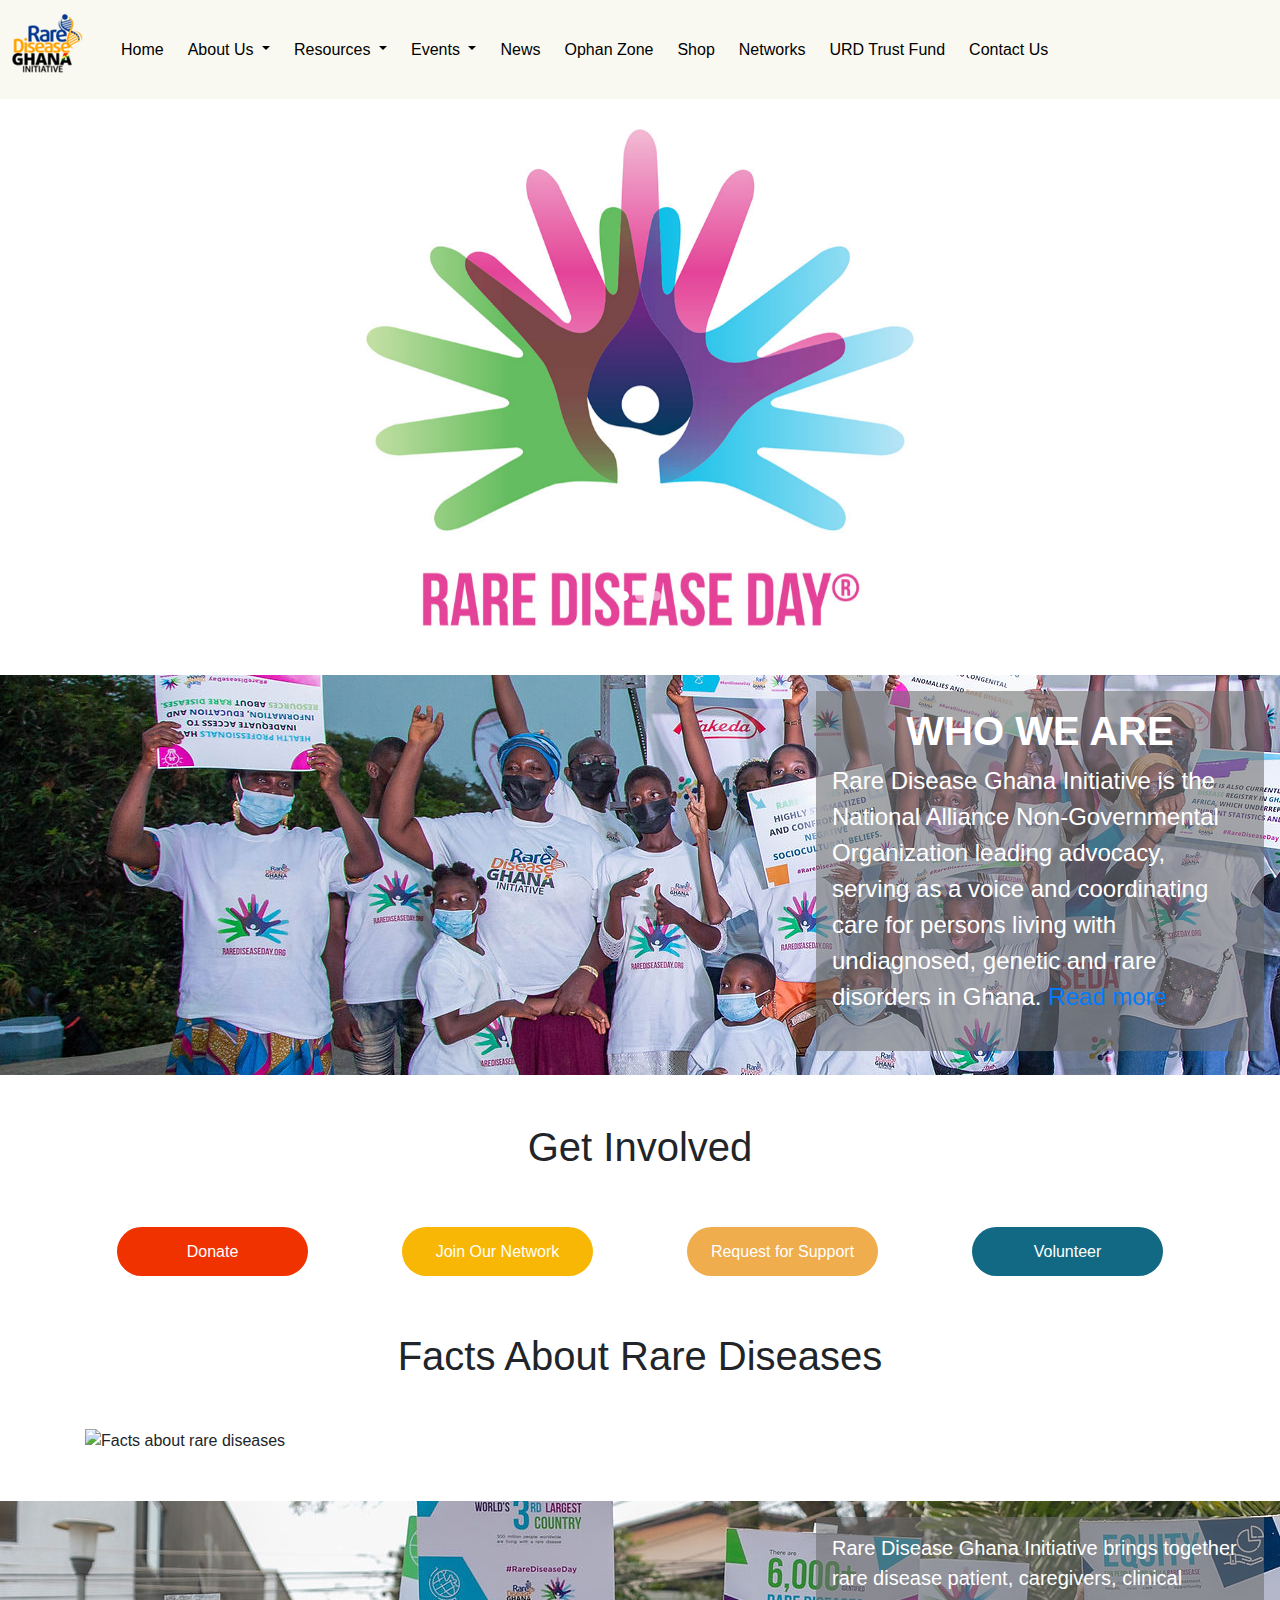
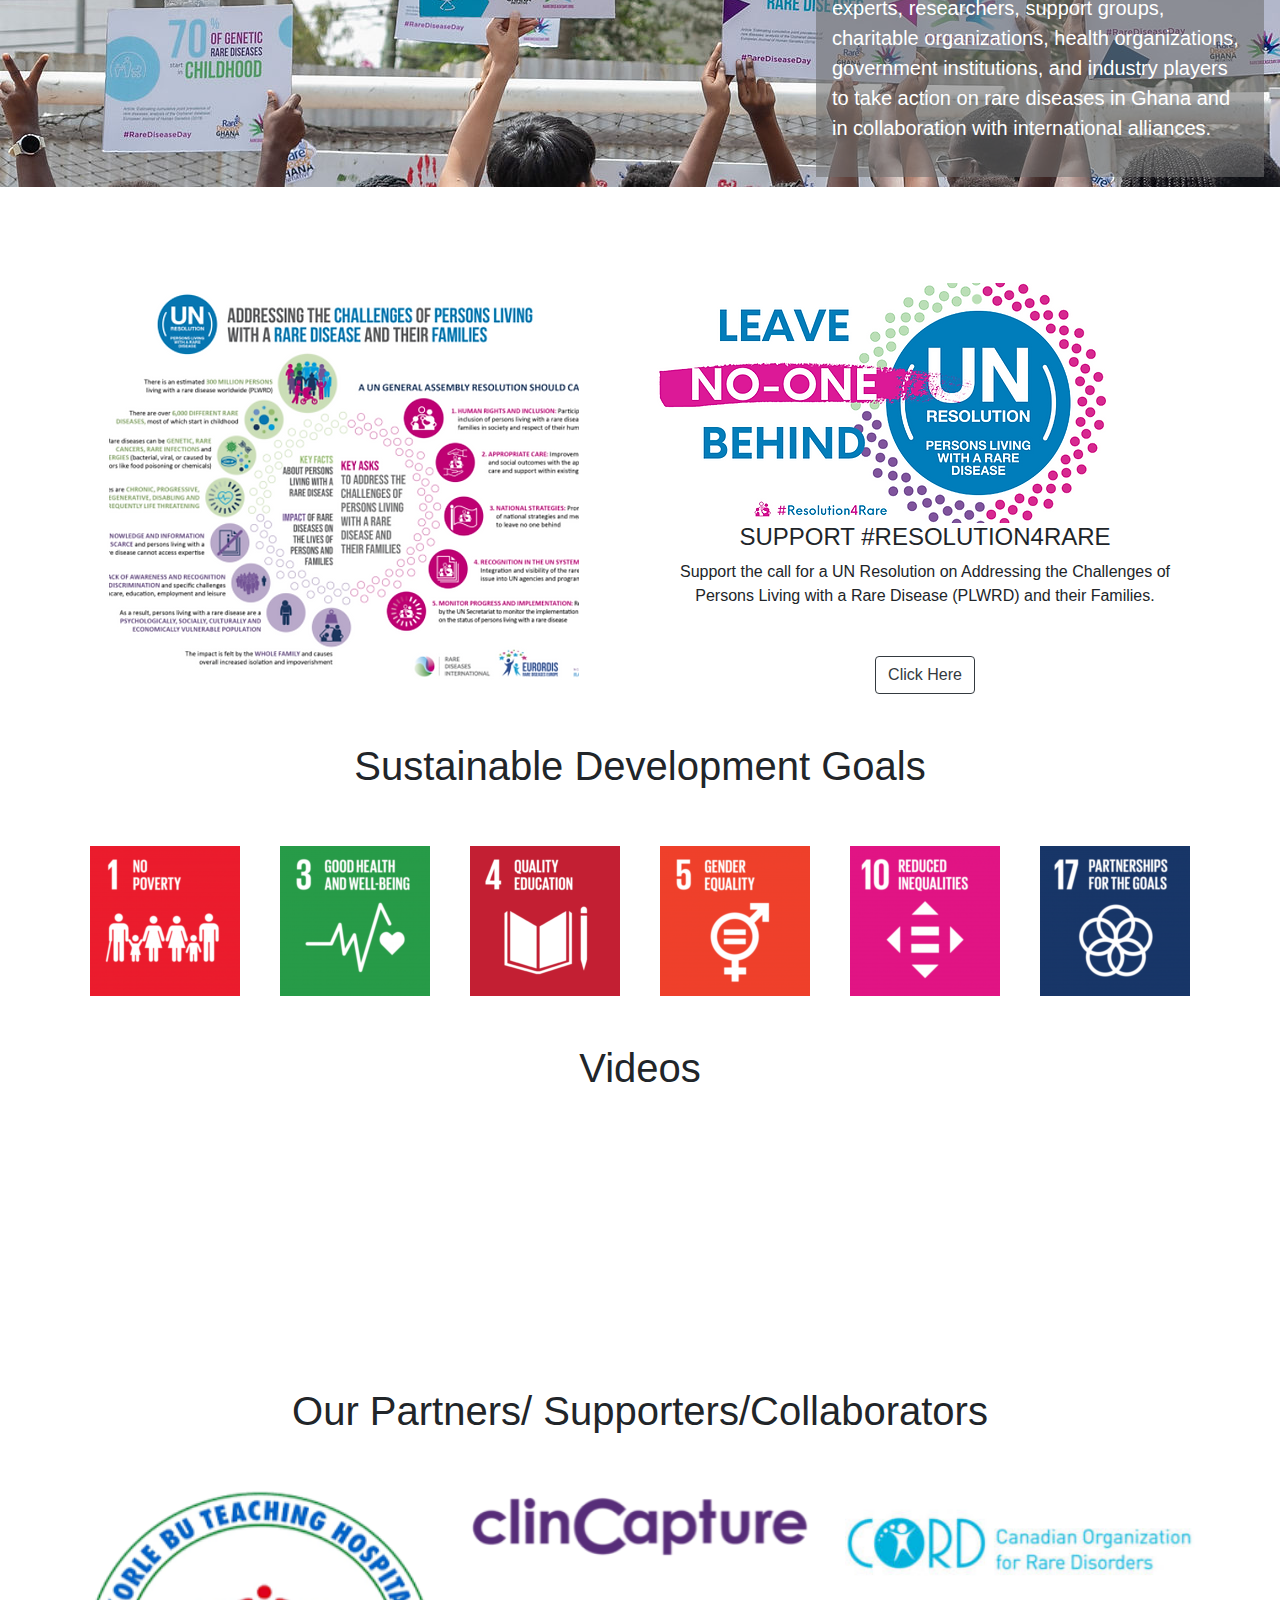
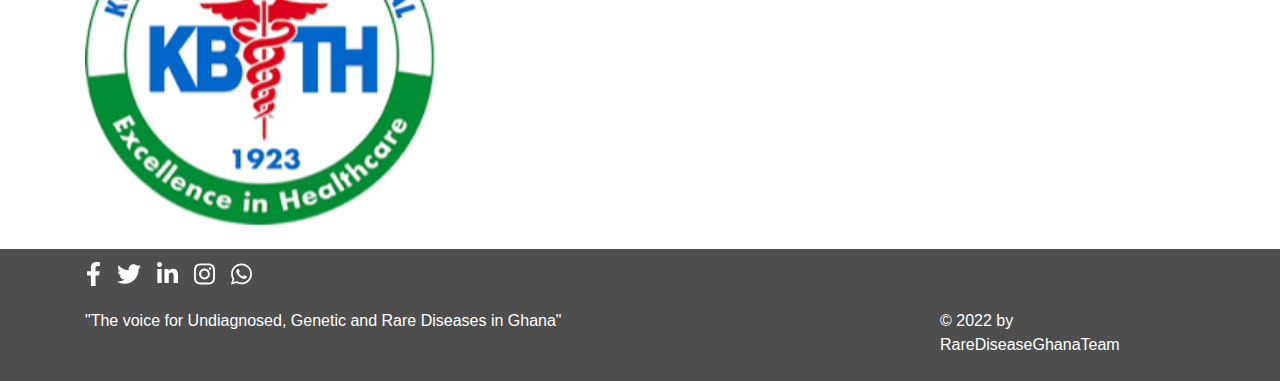
==== index.html @ 5d654ef2 "initial  commit" ====
<!DOCTYPE html>
<html lang="en">
  <head>
    <meta charset="UTF-8" />
    <meta http-equiv="X-UA-Compatible" content="IE=edge" />
    <meta name="viewport" content="width=device-width, initial-scale=1.0" />
    <title>Rare Disease Ghana Initiative | Home</title>
    <link
      rel="icon"
      type="image/x-icon"
      href="/img/RDGI-Logo-e1561934527155.png"
    />
    <!-- bootstrap css  -->
    <link rel="stylesheet" href="/css/bootstrap.min.css" />
    <!-- main css  -->
    <link rel="stylesheet" href="/css/style.css" />
    <!-- font awesome  -->
    <script src="/js/all.js"></script>
  </head>
  <body>
    <!-- navbar -->
    <section class="navbar-section mb-4">
      <nav id="nav-bar" class="navbar navbar-expand-lg">
        <a class="navbar-brand" href="/index.html"
          ><img src="/img/RDGI-Logo-e1561934527155.png" alt="RDGI Logo"
        /></a>
        <button
          class="navbar-toggler"
          type="button"
          data-toggle="collapse"
          data-target="#navbarSupportedContent"
          aria-controls="navbarSupportedContent"
          aria-expanded="false"
          aria-label="Toggle navigation"
        >
          <i class="fa-solid fa-bars hamburger-btn"></i>
        </button>

        <div class="collapse navbar-collapse" id="navbarSupportedContent">
          <ul class="navbar-nav mr-auto">
            <li class="nav-item">
              <a class="nav-link myNav-link" href="/index.html">Home</a>
            </li>
            <li class="nav-item dropdown">
              <a
                class="nav-link myNav-link dropdown-toggle"
                href="#"
                id="navbarDropdown"
                role="button"
                data-toggle="dropdown"
                aria-expanded="false"
              >
                About Us
              </a>
              <div class="dropdown-menu" aria-labelledby="navbarDropdown">
                <a class="dropdown-item" href="#">About RDGI</a>
                <a class="dropdown-item" href="#">Our Team</a>
              </div>
            </li>
            <li class="nav-item dropdown">
              <a
                class="nav-link myNav-link dropdown-toggle"
                href="#"
                id="navbarDropdown"
                role="button"
                data-toggle="dropdown"
                aria-expanded="false"
              >
                Resources
              </a>
              <div class="dropdown-menu" aria-labelledby="navbarDropdown">
                <a class="dropdown-item" href="#">List of Rare Diseases</a>
              </div>
            </li>
            <li class="nav-item dropdown">
              <a
                class="nav-link myNav-link dropdown-toggle"
                href="#"
                id="navbarDropdown"
                role="button"
                data-toggle="dropdown"
                aria-expanded="false"
              >
                Events
              </a>
              <div class="dropdown-menu" aria-labelledby="navbarDropdown">
                <a class="dropdown-item" href="#">Rare Disease Day</a>
                <a class="dropdown-item" href="#"
                  >African Summit on Rare Diseases</a
                >
              </div>
            </li>
            <li class="nav-item">
              <a class="nav-link myNav-link" href="#">News</a>
            </li>
            <li class="nav-item">
              <a class="nav-link myNav-link">Ophan Zone</a>
            </li>
            <li class="nav-item">
              <a class="nav-link myNav-link">Shop</a>
            </li>
            <li class="nav-item">
              <a class="nav-link myNav-link">Networks</a>
            </li>
            <li class="nav-item">
              <a class="nav-link myNav-link">URD Trust Fund</a>
            </li>
            <li class="nav-item">
              <a class="nav-link myNav-link">Contact Us</a>
            </li>
          </ul>
        </div>
      </nav>
    </section>
    <!-- end of navbar  -->

    <!-- carousel section  -->
    <section class="first-carousel">
      <div class="container">
        <div class="row">
          <div
            id="carouselExampleIndicators"
            class="carousel slide"
            data-ride="carousel"
          >
            <ol class="carousel-indicators">
              <li
                data-target="#carouselExampleIndicators"
                data-slide-to="0"
                class="active"
              ></li>
              <li
                data-target="#carouselExampleIndicators"
                data-slide-to="1"
              ></li>
              <li
                data-target="#carouselExampleIndicators"
                data-slide-to="2"
              ></li>
            </ol>
            <div class="carousel-inner">
              <div class="carousel-item active">
                <img
                  src="/img/first carousel/Rare-Disease-Day-Logo.jpg"
                  class="d-block w-100"
                  alt="..."
                />
              </div>
              <div class="carousel-item">
                <img
                  src="/img/first carousel/WBDDLOGO.jpg"
                  class="d-block w-100"
                  alt="..."
                />
              </div>
              <div class="carousel-item">
                <img
                  src="/img/first carousel/3.jpg"
                  class="d-block w-100"
                  alt="..."
                />
              </div>
            </div>
            <button
              class="carousel-control-prev"
              type="button"
              data-target="#carouselExampleIndicators"
              data-slide="prev"
            >
              <span
                class="carousel-control-prev-icon"
                aria-hidden="true"
              ></span>
              <span class="sr-only">Previous</span>
            </button>
            <button
              class="carousel-control-next"
              type="button"
              data-target="#carouselExampleIndicators"
              data-slide="next"
            >
              <span
                class="carousel-control-next-icon"
                aria-hidden="true"
              ></span>
              <span class="sr-only">Next</span>
            </button>
          </div>
        </div>
      </div>
    </section>
    <!-- end carousel section  -->

    <!-- who we are section -->
    <section class="who-we-are">
      <div class="container-fluid">
        <div class="row my-text-box">
          <div class="text-box">
            <h1 class="text-center">WHO WE ARE</h1>
            <p class="lead">
              Rare Disease Ghana Initiative is the National Alliance
              Non-Governmental Organization leading advocacy, serving as a voice
              and coordinating care for persons living with undiagnosed, genetic
              and rare disorders in Ghana. <a href="#">Read more</a>
            </p>
          </div>
        </div>
      </div>
    </section>
    <!--end of who we are section -->
    <section>
      <div class="container">
        <div class="row">
          <h1 class="mx-auto mb-5">Get Involved</h1>
        </div>
        <div class="row text-center mb-5">
          <div class="col-sm-12 col-md-3 my-2">
            <a target="_blank" href="https://paystack.com/pay/rarediseaseghana"
              ><button type="button" class="w-75 donate-btn">Donate</button></a
            >
          </div>
          <div class="col-xs-12 col-md-3 my-2">
            <a href="#"
              ><button type="button" class="w-75 join-network-btn">
                Join Our Network
              </button></a
            >
          </div>
          <div class="col-xs-12 col-md-3 my-2">
            <a href="#"
              ><button type="button" class="w-75 support-btn">
                Request for Support
              </button></a
            >
          </div>
          <div class="col-xs-12 col-md-3 my-2">
            <a href="#"
              ><button type="button" class="w-75 volunteer-btn">
                Volunteer
              </button></a
            >
          </div>
        </div>
        <div class="row">
          <h1 class="mx-auto mb-5">Facts About Rare Diseases</h1>
        </div>
        <div class="row">
          <div class="col-md-12">
            <img
              src="/img/2aa396_e952e46faa68457cb1703805becd029f_mv2.gif"
              alt="Facts about rare diseases"
              class="img-fluid"
            />
          </div>
        </div>
      </div>
    </section>
    <!-- who we are section -->
    <section class="who-we-are2">
      <div class="container-fluid">
        <div class="row my-text-box2">
          <div class="text-box2">
            <p class="lead">
              Rare Disease Ghana Initiative brings together rare disease
              patient, caregivers, clinical experts, researchers, support
              groups, charitable organizations, health organizations, government
              institutions, and industry players to take action on rare diseases
              in Ghana and in collaboration with international alliances.
            </p>
          </div>
        </div>
      </div>
    </section>
    <!--end of who we are section -->
    <div class="container">
      <div class="row">
        <div class="col-md-6 mt-5">
          <img src="/img/un1.png" alt="" class="img-fluid" />
        </div>
        <div class="col-md-6 mt-5">
          <img src="/img/un2.png" alt="" class="img-fluid" />
          <h4 class="text-center">SUPPORT #RESOLUTION4RARE</h4>
          <p class="text-center">
            Support the call for a UN Resolution on Addressing the Challenges of
            Persons Living with a Rare Disease (PLWRD) and their Families.
          </p>
          <a
            class="d-flex justify-content-center my-5"
            target="blank"
            href="https://www.rarediseasesinternational.org/resolution4rare/"
            ><button type="button" class="btn btn-outline-dark">
              Click Here
            </button></a
          >
        </div>
      </div>
    </div>
    <div class="container">
      <div class="row text-center">
        <div class="col-md-12">
          <h1>Sustainable Development Goals</h1>
        </div>
        <div class="col-xl-2 col-md-4 col-sm-6 mt-5">
          <img src="/img/1.png" alt="" class="img-fluid" />
        </div>
        <div class="col-xl-2 col-md-4 col-sm-6 mt-5">
          <img src="/img/3.png" alt="" class="img-fluid" />
        </div>
        <div class="col-xl-2 col-md-4 col-sm-6 mt-5">
          <img src="/img/4.png" alt="" class="img-fluid" />
        </div>
        <div class="col-xl-2 col-md-4 col-sm-6 mt-5">
          <img src="/img/5.png" alt="" class="img-fluid" />
        </div>
        <div class="col-xl-2 col-md-4 col-sm-6 mt-5">
          <img src="/img/10.png" alt="" class="img-fluid" />
        </div>
        <div class="col-xl-2 col-md-4 col-sm-6 mt-5">
          <img src="/img/17.png" alt="" class="img-fluid" />
        </div>
      </div>
    </div>
    <!-- gallery and videos  -->
    <div class="container my-5">
      <div class="row text-center">
        <div class="col-md-12">
          <h1>Videos</h1>
        </div>
        <div class="col-lg-3 col-md-6 mt-5">
          <div style="padding: 56.25% 0 0 0; position: relative">
            <iframe
              src="https://player.vimeo.com/video/656522243?h=71002b35ba"
              style="
                position: absolute;
                top: 0;
                left: 0;
                width: 100%;
                height: 100%;
              "
              frameborder="0"
              allow="autoplay; fullscreen; picture-in-picture"
              allowfullscreen
            ></iframe>
          </div>
        </div>
        <div class="col-lg-3 col-md-6 mt-5">
          <div style="padding: 56.25% 0 0 0; position: relative">
            <iframe
              src="https://player.vimeo.com/video/530072426?h=8d9e845bf3"
              style="
                position: absolute;
                top: 0;
                left: 0;
                width: 100%;
                height: 100%;
              "
              frameborder="0"
              allow="autoplay; fullscreen; picture-in-picture"
              allowfullscreen
            ></iframe>
          </div>
          <script src="https://player.vimeo.com/api/player.js"></script>
        </div>
        <div class="col-lg-3 col-md-6 mt-5">
          <div style="padding: 56.25% 0 0 0; position: relative">
            <iframe
              src="https://player.vimeo.com/video/700784748?h=9653c1f089"
              style="
                position: absolute;
                top: 0;
                left: 0;
                width: 100%;
                height: 100%;
              "
              frameborder="0"
              allow="autoplay; fullscreen; picture-in-picture"
              allowfullscreen
            ></iframe>
          </div>
        </div>
        <div class="col-lg-3 col-md-6 mt-5">
          <div style="padding: 56.25% 0 0 0; position: relative">
            <iframe
              src="https://player.vimeo.com/video/596392560?h=4a3fab17b1"
              style="
                position: absolute;
                top: 0;
                left: 0;
                width: 100%;
                height: 100%;
              "
              frameborder="0"
              allow="autoplay; fullscreen; picture-in-picture"
              allowfullscreen
            ></iframe>
          </div>
        </div>
      </div>
    </div>
    <!-- end of gallery and videos  -->

    <!-- Partners/ Supporters/Collaborators section  -->
    <section class="Partners-Supporters-Collaborators">
      <div class="container">
        <div class="row text-center">
          <div class="col-md-12 my-5">
            <h1>Our Partners/ Supporters/Collaborators</h1>
          </div>
          <div class="d-none d-md-block d-lg-block col-md-4">
            <div
              id="carouselExampleSlidesOnly"
              class="carousel slide"
              data-ride="carousel"
            >
              <div class="carousel-inner">
                <div class="carousel-item active">
                  <img
                    src="/Partners Supporters Collaborators/1.png"
                    class="d-block w-100"
                    alt="..."
                  />
                </div>
                <div class="carousel-item">
                  <img
                    src="/Partners Supporters Collaborators/2.jpeg"
                    class="d-block w-100"
                    alt="..."
                  />
                </div>
                <div class="carousel-item">
                  <img
                    src="/Partners Supporters Collaborators/3.png"
                    class="d-block w-100"
                    alt="..."
                  />
                </div>
                <div class="carousel-item">
                  <img
                    src="/Partners Supporters Collaborators/4.png"
                    class="d-block w-100"
                    alt="..."
                  />
                </div>
                <div class="carousel-item">
                  <img
                    src="/Partners Supporters Collaborators/5.png"
                    class="d-block w-100"
                    alt="..."
                  />
                </div>
                <div class="carousel-item">
                  <img
                    src="/Partners Supporters Collaborators/6.jpg"
                    class="d-block w-100"
                    alt="..."
                  />
                </div>
                <div class="carousel-item">
                  <img
                    src="/Partners Supporters Collaborators/7.jpg"
                    class="d-block w-100"
                    alt="..."
                  />
                </div>
                <div class="carousel-item">
                  <img
                    src="/Partners Supporters Collaborators/8.png"
                    class="d-block w-100"
                    alt="..."
                  />
                </div>
                <div class="carousel-item">
                  <img
                    src="/Partners Supporters Collaborators/9.png"
                    class="d-block w-100"
                    alt="..."
                  />
                </div>
              </div>
            </div>
          </div>
          <div class="d-none d-md-block d-lg-block col-md-4">
            <div
              id="carouselExampleSlidesOnly"
              class="carousel slide"
              data-ride="carousel"
            >
              <div class="carousel-inner">
                <div class="carousel-item active">
                  <img
                    src="/Partners Supporters Collaborators/10.png"
                    class="d-block w-100"
                    alt="..."
                  />
                </div>
                <div class="carousel-item">
                  <img
                    src="/Partners Supporters Collaborators/11.jpg"
                    class="d-block w-100"
                    alt="..."
                  />
                </div>
                <div class="carousel-item">
                  <img
                    src="/Partners Supporters Collaborators/12.png"
                    class="d-block w-100"
                    alt="..."
                  />
                </div>
                <div class="carousel-item">
                  <img
                    src="/Partners Supporters Collaborators/13.png"
                    class="d-block w-100"
                    alt="..."
                  />
                </div>
                <div class="carousel-item">
                  <img
                    src="/Partners Supporters Collaborators/14.png"
                    class="d-block w-100"
                    alt="..."
                  />
                </div>
                <div class="carousel-item">
                  <img
                    src="/Partners Supporters Collaborators/15.jpg"
                    class="d-block w-100"
                    alt="..."
                  />
                </div>
                <div class="carousel-item">
                  <img
                    src="/Partners Supporters Collaborators/16.jpeg"
                    class="d-block w-100"
                    alt="..."
                  />
                </div>
                <div class="carousel-item">
                  <img
                    src="/Partners Supporters Collaborators/17.png"
                    class="d-block w-100"
                    alt="..."
                  />
                </div>
                <div class="carousel-item">
                  <img
                    src="/Partners Supporters Collaborators/18.png"
                    class="d-block w-100"
                    alt="..."
                  />
                </div>
              </div>
            </div>
          </div>
          <div class="d-none d-md-block d-lg-block col-md-4">
            <div
              id="carouselExampleSlidesOnly"
              class="carousel slide"
              data-ride="carousel"
            >
              <div class="carousel-inner">
                <div class="carousel-item active">
                  <img
                    src="/Partners Supporters Collaborators/19.jpg"
                    class="d-block w-100"
                    alt="..."
                  />
                </div>
                <div class="carousel-item">
                  <img
                    src="/Partners Supporters Collaborators/20.png"
                    class="d-block w-100"
                    alt="..."
                  />
                </div>
                <div class="carousel-item">
                  <img
                    src="/Partners Supporters Collaborators/21.png"
                    class="d-block w-100"
                    alt="..."
                  />
                </div>
                <div class="carousel-item">
                  <img
                    src="/Partners Supporters Collaborators/22.png"
                    class="d-block w-100"
                    alt="..."
                  />
                </div>
                <div class="carousel-item">
                  <img
                    src="/Partners Supporters Collaborators/23.png"
                    class="d-block w-100"
                    alt="..."
                  />
                </div>
                <div class="carousel-item">
                  <img
                    src="/Partners Supporters Collaborators/24.png"
                    class="d-block w-100"
                    alt="..."
                  />
                </div>
                <div class="carousel-item">
                  <img
                    src="/Partners Supporters Collaborators/25.jpg"
                    class="d-block w-100"
                    alt="..."
                  />
                </div>
                <div class="carousel-item">
                  <img
                    src="/Partners Supporters Collaborators/26.png"
                    class="d-block w-100"
                    alt="..."
                  />
                </div>
                <div class="carousel-item">
                  <img
                    src="/Partners Supporters Collaborators/28.png"
                    class="d-block w-100"
                    alt="..."
                  />
                </div>
              </div>
            </div>
          </div>
          <div class="d-none d-md-none d-sm-block d-xs-block col-sm-12">
            <div
              id="carouselExampleSlidesOnly"
              class="carousel slide"
              data-ride="carousel"
            >
              <div class="carousel-inner">
                <div class="carousel-item active">
                  <img
                    src="/Partners Supporters Collaborators/1.png"
                    class="d-block w-100"
                    alt="..."
                  />
                </div>
                <div class="carousel-item">
                  <img
                    src="/Partners Supporters Collaborators/2.jpeg"
                    class="d-block w-100"
                    alt="..."
                  />
                </div>
                <div class="carousel-item">
                  <img
                    src="/Partners Supporters Collaborators/3.png"
                    class="d-block w-100"
                    alt="..."
                  />
                </div>
                <div class="carousel-item">
                  <img
                    src="/Partners Supporters Collaborators/4.png"
                    class="d-block w-100"
                    alt="..."
                  />
                </div>
                <div class="carousel-item">
                  <img
                    src="/Partners Supporters Collaborators/5.png"
                    class="d-block w-100"
                    alt="..."
                  />
                </div>
                <div class="carousel-item">
                  <img
                    src="/Partners Supporters Collaborators/6.jpg"
                    class="d-block w-100"
                    alt="..."
                  />
                </div>
                <div class="carousel-item">
                  <img
                    src="/Partners Supporters Collaborators/7.jpg"
                    class="d-block w-100"
                    alt="..."
                  />
                </div>
                <div class="carousel-item">
                  <img
                    src="/Partners Supporters Collaborators/8.png"
                    class="d-block w-100"
                    alt="..."
                  />
                </div>
                <div class="carousel-item">
                  <img
                    src="/Partners Supporters Collaborators/9.png"
                    class="d-block w-100"
                    alt="..."
                  />
                </div>
                <div class="carousel-item">
                  <img
                    src="/Partners Supporters Collaborators/10.png"
                    class="d-block w-100"
                    alt="..."
                  />
                </div>
                <div class="carousel-item">
                  <img
                    src="/Partners Supporters Collaborators/11.jpg"
                    class="d-block w-100"
                    alt="..."
                  />
                </div>
                <div class="carousel-item">
                  <img
                    src="/Partners Supporters Collaborators/12.png"
                    class="d-block w-100"
                    alt="..."
                  />
                </div>
                <div class="carousel-item">
                  <img
                    src="/Partners Supporters Collaborators/13.png"
                    class="d-block w-100"
                    alt="..."
                  />
                </div>
                <div class="carousel-item">
                  <img
                    src="/Partners Supporters Collaborators/14.png"
                    class="d-block w-100"
                    alt="..."
                  />
                </div>
                <div class="carousel-item">
                  <img
                    src="/Partners Supporters Collaborators/15.jpg"
                    class="d-block w-100"
                    alt="..."
                  />
                </div>
                <div class="carousel-item">
                  <img
                    src="/Partners Supporters Collaborators/16.jpeg"
                    class="d-block w-100"
                    alt="..."
                  />
                </div>
                <div class="carousel-item">
                  <img
                    src="/Partners Supporters Collaborators/17.png"
                    class="d-block w-100"
                    alt="..."
                  />
                </div>
                <div class="carousel-item">
                  <img
                    src="/Partners Supporters Collaborators/18.png"
                    class="d-block w-100"
                    alt="..."
                  />
                </div>
                <div class="carousel-item">
                  <img
                    src="/Partners Supporters Collaborators/19.jpg"
                    class="d-block w-100"
                    alt="..."
                  />
                </div>
                <div class="carousel-item">
                  <img
                    src="/Partners Supporters Collaborators/20.png"
                    class="d-block w-100"
                    alt="..."
                  />
                </div>
                <div class="carousel-item">
                  <img
                    src="/Partners Supporters Collaborators/21.png"
                    class="d-block w-100"
                    alt="..."
                  />
                </div>
                <div class="carousel-item">
                  <img
                    src="/Partners Supporters Collaborators/22.png"
                    class="d-block w-100"
                    alt="..."
                  />
                </div>
                <div class="carousel-item">
                  <img
                    src="/Partners Supporters Collaborators/23.png"
                    class="d-block w-100"
                    alt="..."
                  />
                </div>
                <div class="carousel-item">
                  <img
                    src="/Partners Supporters Collaborators/24.png"
                    class="d-block w-100"
                    alt="..."
                  />
                </div>
                <div class="carousel-item">
                  <img
                    src="/Partners Supporters Collaborators/25.jpg"
                    class="d-block w-100"
                    alt="..."
                  />
                </div>
                <div class="carousel-item">
                  <img
                    src="/Partners Supporters Collaborators/26.png"
                    class="d-block w-100"
                    alt="..."
                  />
                </div>
                <div class="carousel-item">
                  <img
                    src="/Partners Supporters Collaborators/28.png"
                    class="d-block w-100"
                    alt="..."
                  />
                </div>
              </div>
            </div>
          </div>
          <div class="d-md-none d-sm-none d-xs-block col-sm-12">
            <div
              id="carouselExampleSlidesOnly"
              class="carousel slide"
              data-ride="carousel"
            >
              <div class="carousel-inner">
                <div class="carousel-item active">
                  <img
                    src="/Partners Supporters Collaborators/1.png"
                    class="d-block w-100"
                    alt="..."
                  />
                </div>
                <div class="carousel-item">
                  <img
                    src="/Partners Supporters Collaborators/2.jpeg"
                    class="d-block w-100"
                    alt="..."
                  />
                </div>
                <div class="carousel-item">
                  <img
                    src="/Partners Supporters Collaborators/3.png"
                    class="d-block w-100"
                    alt="..."
                  />
                </div>
                <div class="carousel-item">
                  <img
                    src="/Partners Supporters Collaborators/4.png"
                    class="d-block w-100"
                    alt="..."
                  />
                </div>
                <div class="carousel-item">
                  <img
                    src="/Partners Supporters Collaborators/5.png"
                    class="d-block w-100"
                    alt="..."
                  />
                </div>
                <div class="carousel-item">
                  <img
                    src="/Partners Supporters Collaborators/6.jpg"
                    class="d-block w-100"
                    alt="..."
                  />
                </div>
                <div class="carousel-item">
                  <img
                    src="/Partners Supporters Collaborators/7.jpg"
                    class="d-block w-100"
                    alt="..."
                  />
                </div>
                <div class="carousel-item">
                  <img
                    src="/Partners Supporters Collaborators/8.png"
                    class="d-block w-100"
                    alt="..."
                  />
                </div>
                <div class="carousel-item">
                  <img
                    src="/Partners Supporters Collaborators/9.png"
                    class="d-block w-100"
                    alt="..."
                  />
                </div>
                <div class="carousel-item">
                  <img
                    src="/Partners Supporters Collaborators/10.png"
                    class="d-block w-100"
                    alt="..."
                  />
                </div>
                <div class="carousel-item">
                  <img
                    src="/Partners Supporters Collaborators/11.jpg"
                    class="d-block w-100"
                    alt="..."
                  />
                </div>
                <div class="carousel-item">
                  <img
                    src="/Partners Supporters Collaborators/12.png"
                    class="d-block w-100"
                    alt="..."
                  />
                </div>
                <div class="carousel-item">
                  <img
                    src="/Partners Supporters Collaborators/13.png"
                    class="d-block w-100"
                    alt="..."
                  />
                </div>
                <div class="carousel-item">
                  <img
                    src="/Partners Supporters Collaborators/14.png"
                    class="d-block w-100"
                    alt="..."
                  />
                </div>
                <div class="carousel-item">
                  <img
                    src="/Partners Supporters Collaborators/15.jpg"
                    class="d-block w-100"
                    alt="..."
                  />
                </div>
                <div class="carousel-item">
                  <img
                    src="/Partners Supporters Collaborators/16.jpeg"
                    class="d-block w-100"
                    alt="..."
                  />
                </div>
                <div class="carousel-item">
                  <img
                    src="/Partners Supporters Collaborators/17.png"
                    class="d-block w-100"
                    alt="..."
                  />
                </div>
                <div class="carousel-item">
                  <img
                    src="/Partners Supporters Collaborators/18.png"
                    class="d-block w-100"
                    alt="..."
                  />
                </div>
                <div class="carousel-item">
                  <img
                    src="/Partners Supporters Collaborators/19.jpg"
                    class="d-block w-100"
                    alt="..."
                  />
                </div>
                <div class="carousel-item">
                  <img
                    src="/Partners Supporters Collaborators/20.png"
                    class="d-block w-100"
                    alt="..."
                  />
                </div>
                <div class="carousel-item">
                  <img
                    src="/Partners Supporters Collaborators/21.png"
                    class="d-block w-100"
                    alt="..."
                  />
                </div>
                <div class="carousel-item">
                  <img
                    src="/Partners Supporters Collaborators/22.png"
                    class="d-block w-100"
                    alt="..."
                  />
                </div>
                <div class="carousel-item">
                  <img
                    src="/Partners Supporters Collaborators/23.png"
                    class="d-block w-100"
                    alt="..."
                  />
                </div>
                <div class="carousel-item">
                  <img
                    src="/Partners Supporters Collaborators/24.png"
                    class="d-block w-100"
                    alt="..."
                  />
                </div>
                <div class="carousel-item">
                  <img
                    src="/Partners Supporters Collaborators/25.jpg"
                    class="d-block w-100"
                    alt="..."
                  />
                </div>
                <div class="carousel-item">
                  <img
                    src="/Partners Supporters Collaborators/26.png"
                    class="d-block w-100"
                    alt="..."
                  />
                </div>
                <div class="carousel-item">
                  <img
                    src="/Partners Supporters Collaborators/28.png"
                    class="d-block w-100"
                    alt="..."
                  />
                </div>
              </div>
            </div>
          </div>
        </div>
      </div>
    </section>
    <!-- end of Partners/ Supporters/Collaborators section  -->
    <!-- footer section -->
    <footer class="foot">
      <div class="container">
        <div class="row">
          <ul class="socials">
            <li><i class="fa-brands fa-facebook-f"></i></li>
            <li><i class="fa-brands fa-twitter"></i></li>
            <li><i class="fa-brands fa-linkedin-in"></i></li>
            <li><i class="fa-brands fa-instagram"></i></li>
            <li><i class="fa-brands fa-whatsapp"></i></li>
          </ul>
        </div>
        <div class="row">
          <div class="col-md-9">
            <p>
              "The voice for Undiagnosed, Genetic and Rare Diseases in Ghana"
            </p>
          </div>
          <div class="col-md-3">
            <p>© 2022 by RareDiseaseGhanaTeam</p>
          </div>
        </div>
      </div>
    </footer>
    <!--end of footer section -->
    <script src="/js/jquery-3.6.0.min.js"></script>
    <script src="/js/bootstrap.bundle.min.js"></script>
  </body>
</html>
---- css/style.css ----
* {
  margin: 0;
  padding: 0;
  box-sizing: border-box;
}
/* nav bar section */
#nav-bar {
  margin-top: 0;
  padding: 0;
  background-color: #f5f3e586;
  /* background-color: #575757; */
}
.hamburger-btn {
  color: rgb(0, 0, 0);
  font-size: 2rem;
}
.myNav-link {
  cursor: pointer;
  color: black;
  font-weight: 500;
}
.nav-item {
  margin-left: 0.5rem;
}
/* end of nav bar section */

/* first corousel section */
.carousel-indicators li {
  width: 10px;
  height: 10px;
  border-radius: 100%;
}
/* end of first corousel section */

/* who we are  */
.who-we-are {
  background: url(/img/2aa396_300dbc86c2dd4450af3430e33f049da9_mv2.jpg);
  height: 400px;
  margin: 3rem 0;
}
.my-text-box {
  display: flex;
  justify-content: end;
}
.text-box {
  background-color: rgba(111, 111, 111, 0.587);
  width: 28rem;
  height: 360px;
  margin: 1rem;
  padding: 1rem;
}
.text-box h1 {
  color: white;
  font-weight: 700;
}
.text-box p {
  color: white;
  font-size: x-large;
  font-weight: 400;
}
/* end of who we are  */

/* get involved */
.donate-btn {
  background-color: #f03200;
  padding: 0.8rem;
  border-radius: 30px;
  border: none;
  color: white;
}
.join-network-btn {
  background-color: #f8b705;
  padding: 0.8rem;
  border-radius: 30px;
  border: none;
  color: white;
}
.support-btn {
  background-color: #efad4d;
  padding: 0.8rem;
  border-radius: 30px;
  border: none;
  color: white;
}
.volunteer-btn {
  background-color: #116984;
  padding: 0.8rem;
  border-radius: 30px;
  border: none;
  color: white;
}
/* get involved */

/* who we are 2  */
.who-we-are2 {
  background: url(/img/2aa396_16e1bf3357394eb89f87bc147bd92c5a_mv2.jpg);
  height: 286px;
  margin: 3rem 0;
}
.my-text-box2 {
  display: flex;
  justify-content: end;
}
.text-box2 {
  background-color: rgba(111, 111, 111, 0.587);
  width: 28rem;
  height: 260px;
  margin: 1rem;
  padding: 1rem;
}
.text-box2 p {
  color: white;
  font-weight: 400;
}
/* end of who we are 2 */

.dropdown-menu {
  border: none;
  background-color: white;
}

.socials {
  display: flex;
}
.socials li {
  font-size: 1.5rem;
  list-style: none;
  margin-left: 1rem;
}

.foot {
  margin-top: 1.5rem;
  padding: 0.5rem;
  background-color: #000000b1;
  color: white;
}
.foot {
  margin-bottom: 0;
}
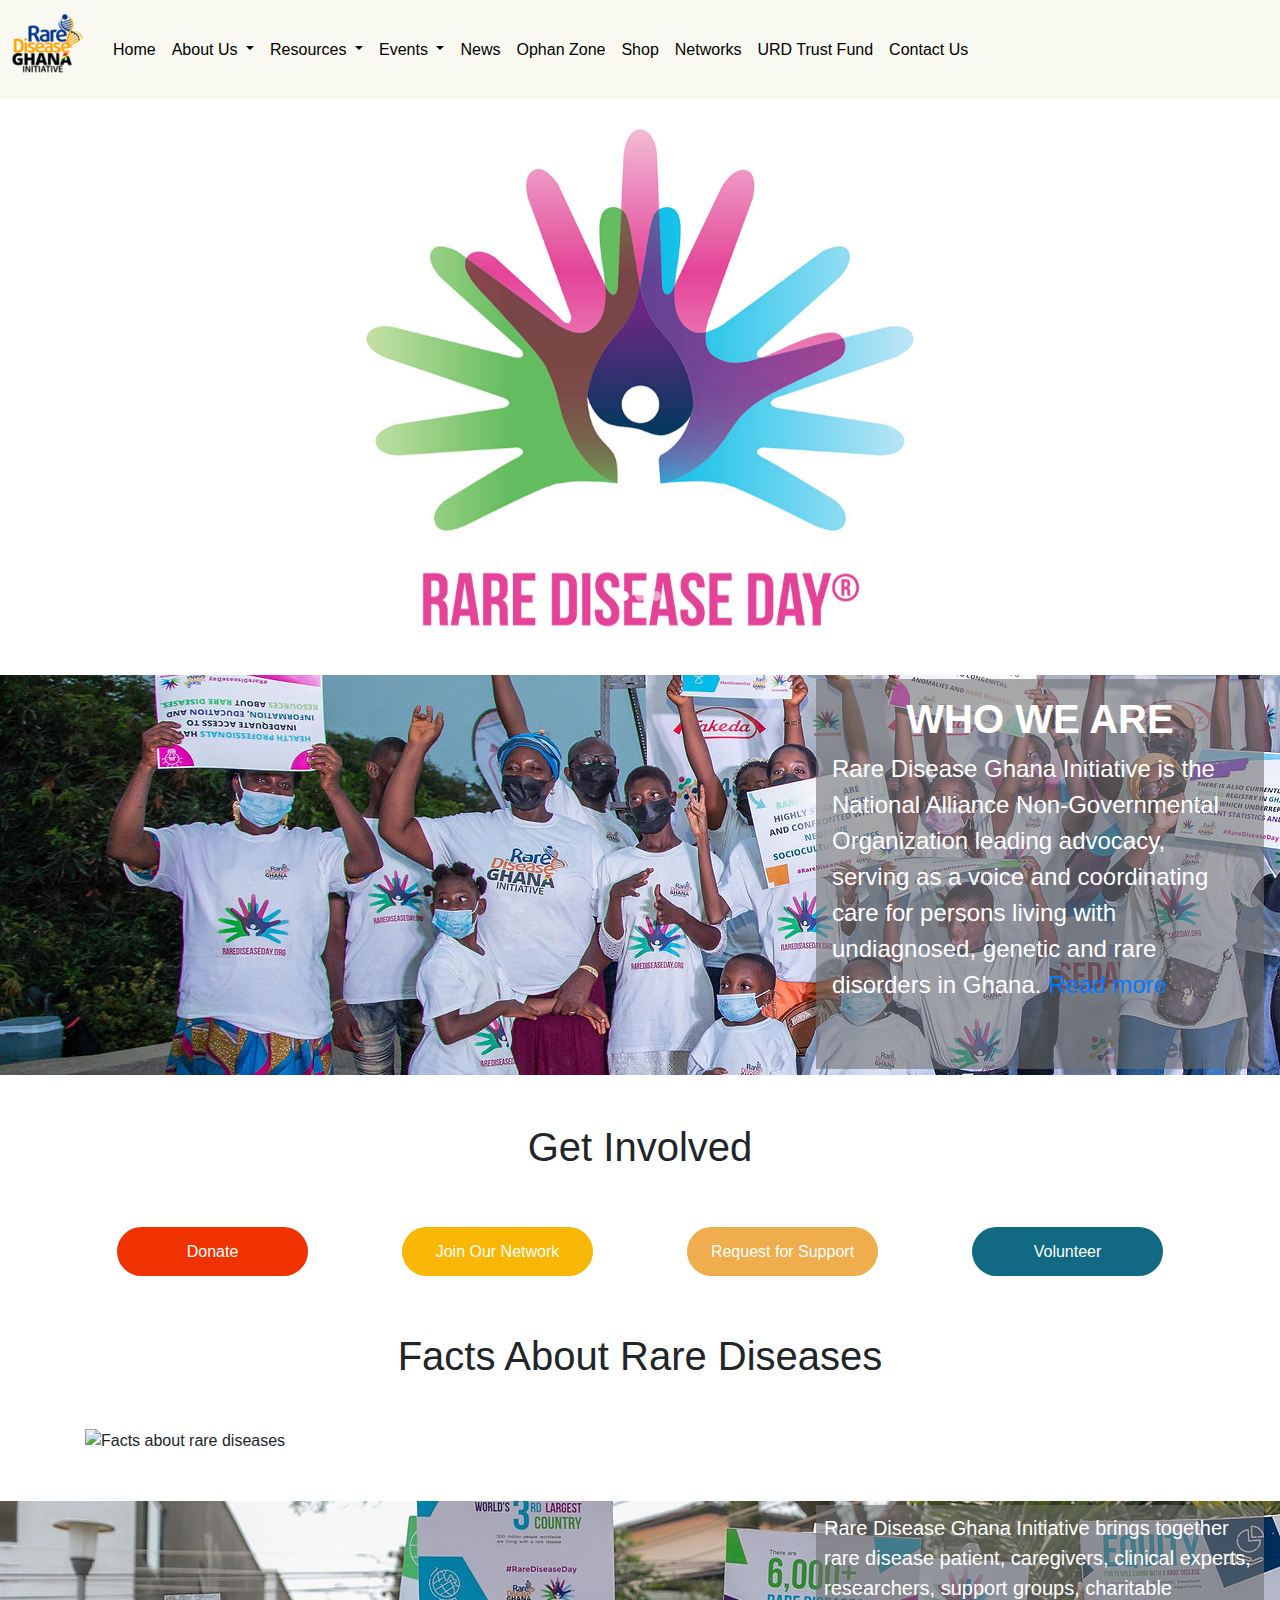
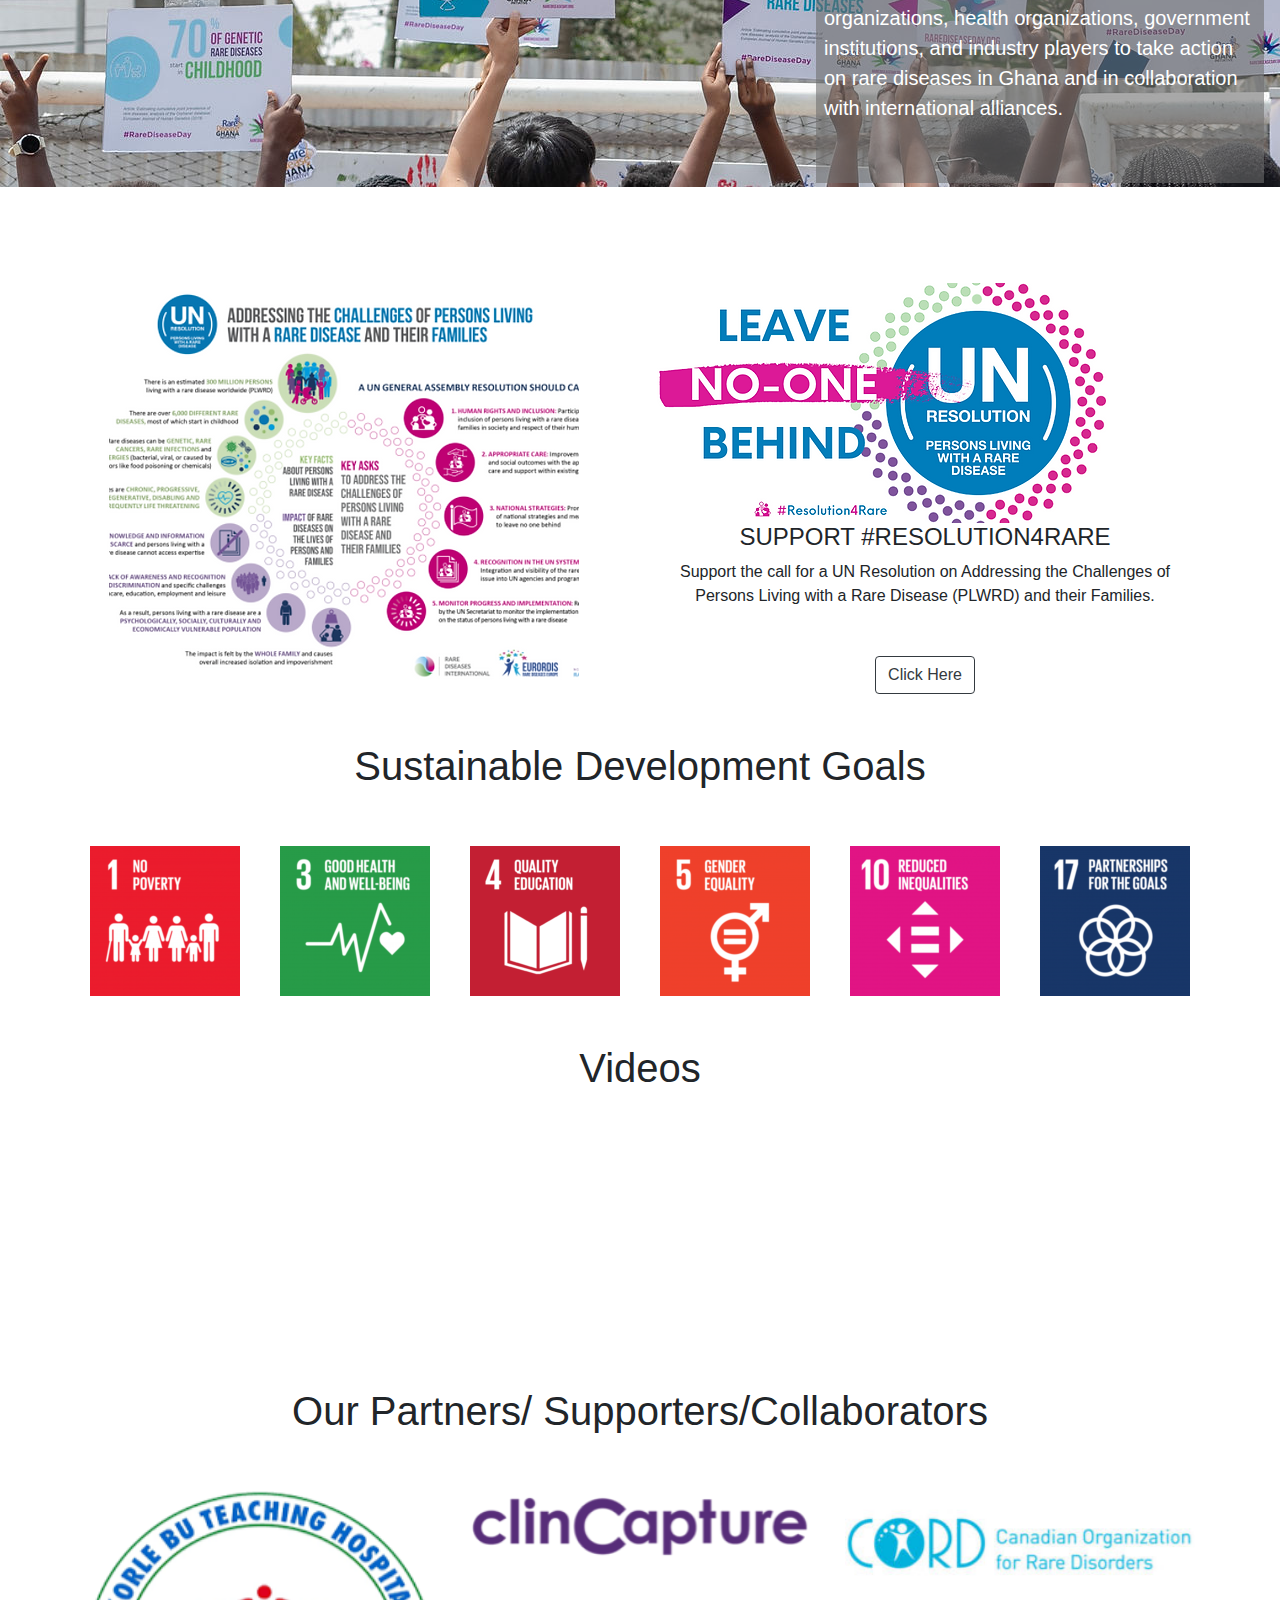
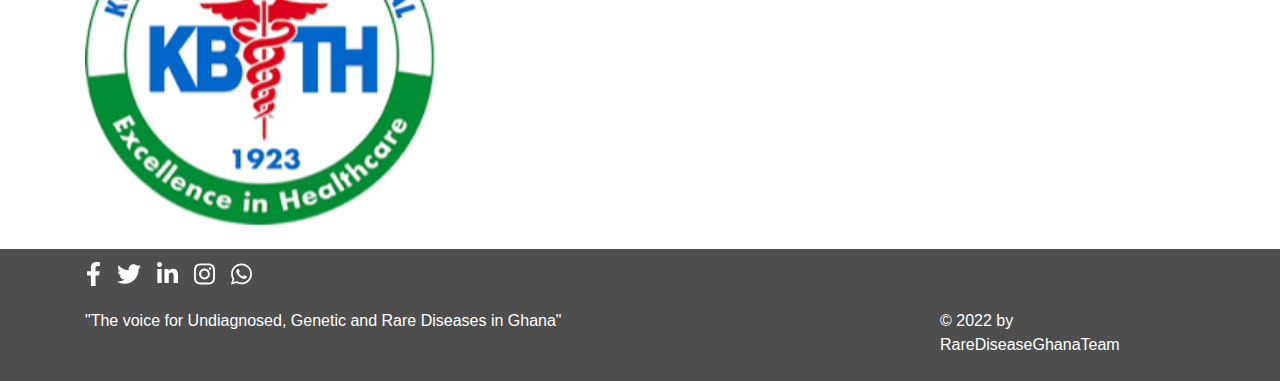
==== commit 154adcce: "add pages" ====
--- a/index.html
+++ b/index.html
@@ -44,7 +44,7 @@
             <li class="nav-item dropdown">
               <a
                 class="nav-link myNav-link dropdown-toggle"
-                href="#"
+                href="/about/about-rdgi.html"
                 id="navbarDropdown"
                 role="button"
                 data-toggle="dropdown"
@@ -53,8 +53,12 @@
                 About Us
               </a>
               <div class="dropdown-menu" aria-labelledby="navbarDropdown">
-                <a class="dropdown-item" href="#">About RDGI</a>
-                <a class="dropdown-item" href="#">Our Team</a>
+                <a class="dropdown-item" href="/about/about-rdgi.html"
+                  >About RDGI</a
+                >
+                <a class="dropdown-item" href="/about/our-team.html"
+                  >Our Team</a
+                >
               </div>
             </li>
             <li class="nav-item dropdown">
@@ -69,7 +73,11 @@
                 Resources
               </a>
               <div class="dropdown-menu" aria-labelledby="navbarDropdown">
-                <a class="dropdown-item" href="#">List of Rare Diseases</a>
+                <a
+                  class="dropdown-item"
+                  href="/resources/list-of-rare-diseases.html"
+                  >List of Rare Diseases</a
+                >
               </div>
             </li>
             <li class="nav-item dropdown">
@@ -84,9 +92,14 @@
                 Events
               </a>
               <div class="dropdown-menu" aria-labelledby="navbarDropdown">
-                <a class="dropdown-item" href="#">Rare Disease Day</a>
-                <a class="dropdown-item" href="#"
+                <a class="dropdown-item" href="/events/african-summit.html"
                   >African Summit on Rare Diseases</a
+                >
+                <a class="dropdown-item" href="/events/rdd.html"
+                  >Rare Disease Day</a
+                >
+                <a class="dropdown-item" href="/events/symposium.html"
+                  >Symposium on Rare Diseases</a
                 >
               </div>
             </li>
@@ -94,19 +107,28 @@
               <a class="nav-link myNav-link" href="#">News</a>
             </li>
             <li class="nav-item">
-              <a class="nav-link myNav-link">Ophan Zone</a>
+              <a class="nav-link myNav-link" href="/orphan-zone.html"
+                >Ophan Zone</a
+              >
             </li>
             <li class="nav-item">
-              <a class="nav-link myNav-link">Shop</a>
+              <a
+                class="nav-link myNav-link"
+                target="_blank"
+                href="https://paystack.shop/orphanshop"
+                >Shop</a
+              >
             </li>
             <li class="nav-item">
-              <a class="nav-link myNav-link">Networks</a>
+              <a class="nav-link myNav-link" href="/networks.html">Networks</a>
             </li>
             <li class="nav-item">
-              <a class="nav-link myNav-link">URD Trust Fund</a>
+              <a class="nav-link myNav-link" href="/URD-Trust.html"
+                >URD Trust Fund</a
+              >
             </li>
             <li class="nav-item">
-              <a class="nav-link myNav-link">Contact Us</a>
+              <a class="nav-link myNav-link" href="/contact.html">Contact Us</a>
             </li>
           </ul>
         </div>
@@ -285,7 +307,7 @@
             Persons Living with a Rare Disease (PLWRD) and their Families.
           </p>
           <a
-            class="d-flex justify-content-center my-5"
+            class="d-flex justify-content-center my-5 un-button"
             target="blank"
             href="https://www.rarediseasesinternational.org/resolution4rare/"
             ><button type="button" class="btn btn-outline-dark">
--- a/css/style.css
+++ b/css/style.css
@@ -10,18 +10,28 @@
   background-color: #f5f3e586;
   /* background-color: #575757; */
 }
+.navbar-toggler {
+  border: none;
+  padding-right: 1rem;
+}
 .hamburger-btn {
   color: rgb(0, 0, 0);
   font-size: 2rem;
 }
+#basic-nav-dropdown {
+  color: black;
+  padding: 0;
+  border: none !important;
+}
 .myNav-link {
-  cursor: pointer;
   color: black;
   font-weight: 500;
 }
-.nav-item {
-  margin-left: 0.5rem;
-}
+.myNav-link:hover {
+  text-decoration: none;
+  color: black;
+}
+
 /* end of nav bar section */
 
 /* first corousel section */
@@ -30,6 +40,9 @@
   height: 10px;
   border-radius: 100%;
 }
+.visually-hidden {
+  display: none;
+}
 /* end of first corousel section */
 
 /* who we are  */
@@ -45,8 +58,8 @@
 .text-box {
   background-color: rgba(111, 111, 111, 0.587);
   width: 28rem;
-  height: 360px;
-  margin: 1rem;
+  height: 390px;
+  margin: 0.25rem 1rem;
   padding: 1rem;
 }
 .text-box h1 {
@@ -104,13 +117,16 @@
 .text-box2 {
   background-color: rgba(111, 111, 111, 0.587);
   width: 28rem;
-  height: 260px;
-  margin: 1rem;
-  padding: 1rem;
+  height: 278px;
+  margin: 0.25rem 1rem;
+  padding: 0.5rem;
 }
 .text-box2 p {
   color: white;
   font-weight: 400;
+}
+.un-button:hover {
+  text-decoration: none;
 }
 /* end of who we are 2 */
 
@@ -127,6 +143,9 @@
   list-style: none;
   margin-left: 1rem;
 }
+.socials a {
+  color: white;
+}
 
 .foot {
   margin-top: 1.5rem;
@@ -137,3 +156,89 @@
 .foot {
   margin-bottom: 0;
 }
+/* videos */
+.player-wrapper {
+  position: relative;
+  padding-top: 56.25%; /* Player ratio: 100 / (1280 / 720) */
+}
+
+.react-player {
+  position: absolute;
+  top: 0;
+  left: 0;
+}
+/* About */
+.abt-us {
+  border-radius: 32px;
+}
+.support-mission {
+  width: 15rem;
+  border: 0;
+  border-radius: 8px;
+  padding: 1rem;
+  background-color: #d9544f;
+  color: white;
+}
+
+.sam1 {
+  border-radius: 25%;
+}
+/* list of rare diseases */
+.list-o-rd {
+  min-height: 90vh;
+}
+.rd-list {
+  padding: 1rem;
+  border: none;
+  color: white;
+  background-color: #61ce70;
+  border-radius: 8px;
+}
+/* orphan zone */
+#orphan-zone {
+  min-height: 90vh;
+}
+.orphan-zone h1 {
+  font-weight: 700;
+  background-color: #f6f0f0;
+}
+/* URD trust fund  */
+.URD-bottom {
+  background-color: #f6f0f0;
+}
+.aa {
+  overflow: hidden;
+}
+.URD-bottom img {
+  transition: 2s all linear;
+}
+.URD-bottom img:hover {
+  transform: scale(1.1);
+  transition: 2s all linear;
+}
+/* networks */
+#networks {
+  min-height: 90vh;
+}
+#networks a {
+  color: black;
+}
+#networks a:hover {
+  color: black;
+  text-decoration: none;
+}
+.networkEmail {
+  color: black;
+}
+.networkEmail:hover {
+  color: black;
+  text-decoration: none;
+}
+.network-img {
+  max-height: 30rem;
+  margin-top: -5rem;
+}
+/* contact section */
+#contact-section {
+  min-height: 90vh;
+}
